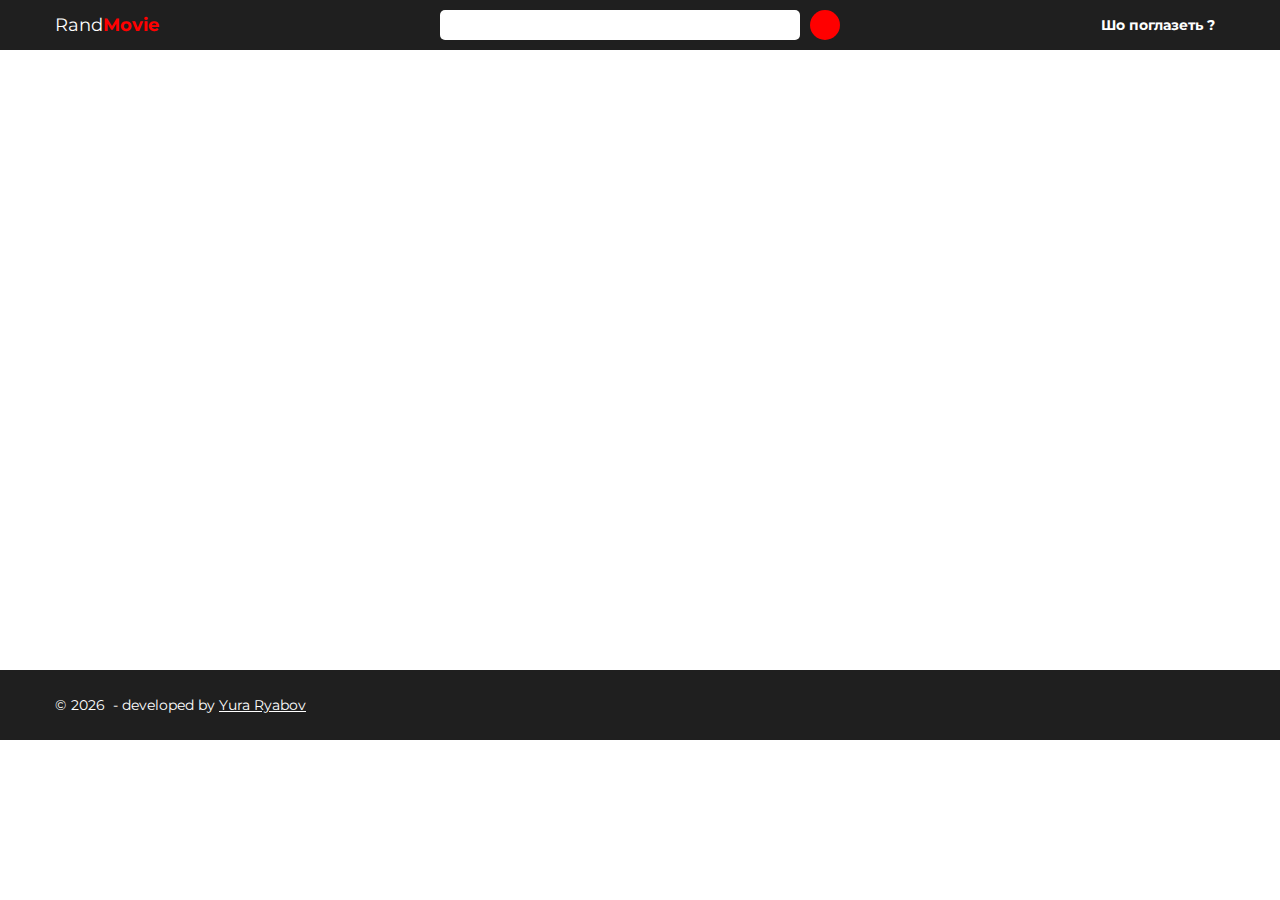
==== RandMovie/index.html @ 58399759 "Add files via upload" ====
<!DOCTYPE html>
<html lang="en">

<head>
    <meta charset="UTF-8">
    <meta name="viewport" content="width=device-width, initial-scale=1.0">
    <meta http-equiv="X-UA-Compatible" content="ie=edge">
    <title>RandMovie</title>
    <link rel="stylesheet" href="assets/css/normalize.css">
    <link rel="stylesheet" href="assets/css/style.css">
</head>

<body>

    <div class="menu">
        <div class="menu_conteiner">
            <div class="menu_logo">
                <p style="float:left;">Rand</p>
                <p style="float:left;">Movie</p>
            </div>
            <div class="menu_search">
                <input type="text">
                <button><img src="/assets/img/buttons/search.svg" alt=""></button>
            </div>
            <div class="menu_buttons">
                <div class="film_rand">
                    <p>Шо поглазеть ?</p>
                </div>
            </div>
        </div>
    </div>

    <section class="film_list">
        <div class="film_list_conteiner"></div>
    </section>

	<section class="footer">
		<div class="footer_content">
			<div class="footer_inf">
				<p> &copy; <p id="year">  </p> </p>
				<p> &nbsp; - developed by <a target="_blank" href="https://vk.com/reptiloid_yurka"> Yura Ryabov </a> </p>
			</div>
		</div>
	</section>

</body>

<script src="assets/js/Main.js"></script>

</html>
---- RandMovie/assets/css/style.css ----
@import url('https://fonts.googleapis.com/css?family=Montserrat:400,700&display=swap');
body {
    font-family: 'Montserrat', sans-serif;
    z-index: 1;
    font-size: 14px; color: white;
}


/* Меню  */
.menu {
    position: fixed; width: 100%; height: 50px;
    z-index: 2; background-color: #1f1f1f;
}
.menu_conteiner {
    position: absolute; width: 1170px; height: 100%;
    transform: translateX(-50%); left: 50%;
}
.menu_logo {
    position: absolute; left: 0; top: 50%;
    transform: translateY(-50%);
}
.menu_logo p {
    font-size: 18px;
}
.menu_logo p:nth-child(2) {
    font-weight: 700; color: red;
}

/* Поиск */
.menu_search {
    position: absolute; width: 400px; height: 30px;
    transform: translate(-50%, -50%); left: 50%; top: 50%;
}
.menu_search input {
    position: absolute; height: 100%; width: 90%;
    outline: none; border: none;padding-left: 10px;
    font-size: 16px; border-radius: 5px;
}
.menu_search button {
    position: absolute; width: 30px; height: 30px;
    transform: translateY(-50%); right: 0; top: 50%;
    outline: none; border: none; border-radius: 30px;
    cursor: pointer; background-color: red;
}
.menu_search button img {
    position: absolute; width: 15px; height: 15px;
    transform: translate(-50%, -50%); left: 50%; top: 50%;
}
.menu_search button:hover img {
    animation: searchHover 1.5s linear infinite;
}

@keyframes searchHover {
    0% {
        transform: translate(-50%, -50%) rotate(0deg) scale(1);
    }
    25% {
        transform: translate(-50%, -50%) rotate(15deg) scale(1.1);
    }
    50% {
        transform: translate(-50%, -50%) rotate(0deg) scale(1);
    }
    75% {
        transform: translate(-50%, -50%) rotate(-15deg) scale(1.1);
    }
    100% {
        transform: translate(-50%, -50%) rotate(0deg) scale(1);
    }
}

/* Кнопки */
.menu_buttons {
    position: absolute; height: 100%; right: 0;
    transform: translateY(-50%); top: 50%;
}
.menu_buttons .film_rand {
    position: relative; height: 100%;
    cursor: pointer; 
    transition: 0.3s;
}
.menu_buttons .film_rand:hover {
    color: red; transition: 0.3s;
}
.menu_buttons .film_rand p {
    position: relative; height: 100%;
    font-weight: 700;
    display: flex; align-items: center; padding: 0 10px;
    transform: translate(-50%); left: 50%;
}
/* Конец меню */

/* Первая секция со списком фильмов */
.film_list {
    position: relative; width: 100%; min-height: 600px; top: 60px;
}
.film_list_conteiner {
    position: relative; width: 100%; height: 100%;
    display: flex; flex-wrap: wrap; justify-content: space-between;
}
.film_list__film {
    position: relative; width: 250px; height: 350px; margin: 10px;
    cursor: pointer; background-color: red;
}
.img_card_l {
    position: absolute; width: 100%; height: 100%;
    overflow: hidden;
}
.img_card_l .img_card {
    position: absolute; width: 100%; height: 100%;
    transform: translate(-50%, -50%); top: 50%; left: 50%;
    transition: 0.3s;
}
.film_list__film--conteiner {
    position: absolute; width: 500px; height: 350px; left: 270px;
    display: none; background-color: #1f1f1f;
    z-index: 2;
}
.film_list__film:nth-child(5) .film_list__film--conteiner,
.film_list__film:nth-child(6) .film_list__film--conteiner,
.film_list__film:nth-child(7) .film_list__film--conteiner,
.film_list__film:nth-child(12) .film_list__film--conteiner,
.film_list__film:nth-child(13) .film_list__film--conteiner,
.film_list__film:nth-child(14) .film_list__film--conteiner,
.film_list__film:nth-child(19) .film_list__film--conteiner,
.film_list__film:nth-child(20) .film_list__film--conteiner,
.film_list__film:nth-child(21) .film_list__film--conteiner {
    left: -520px;
}
.film_list__film--conteiner .title {
    position: relative; width: 100%; height: 50px; 
    display: flex; align-items: center;
}
.film_list__film--conteiner .title p {
    font-size: 18px; padding-left: 10px;
}
.film_list__film--conteiner .tags {
    position: relative; width: 100%; height: 30px;
    margin-bottom: 20px; display: flex; align-items: center;
}
.film_list__film--conteiner .tags p {
    font-size: 12px; padding-left: 10px;
}
.film_list__film--conteiner .line {
    position: relative; width: 480px; height: 2px; left: 10px;
    border-radius: 100px; background-color: white; opacity: 0.3;
}
.film_list__film--conteiner .description {
    position: relative; width: 100%; min-height: 30px;
    padding-left: 10px; padding-right: 10px; margin-top: 30px;
    font-size: 14px; line-height: 24px; text-align: justify;
}
.film_list__film:hover {
    box-shadow: 7px 7px 10px rgba(0,0,0, 0.7);
}
.film_list__film:hover .film_list__film--conteiner {
    display: block; box-shadow: 7px 7px 10px rgba(0,0,0, 0.7);
}
.film_list__film:hover .img_card_l .img_card {
    transform: translate(-50%, -50%) scale(1.1) rotate(3deg); top: 50%; left: 50%; transition: 0.3s;
}
/* Конец - Первая секция со списком фильмов */

/* Футер */
.footer {
	position: relative; width: 100%; height: 70px; top: 70px;
	background-color: #1f1f1f;
}
.footer_content {
	position: relative; width: 1170px; height: 100%; 
    transform: translateX(-50%); left: 50%;
}
.footer_inf {
    position: relative; width: 100%; height: 100%;
}
.footer_content p {
	position: relative; font-size: 14px; 
	transform: translateY(-50%); top: 50%;
	color: white;
	float: left;
}
#year {
	margin-left: 5px;
}
.footer_inf a {
	color: white;
}
/* Конец - Футер */
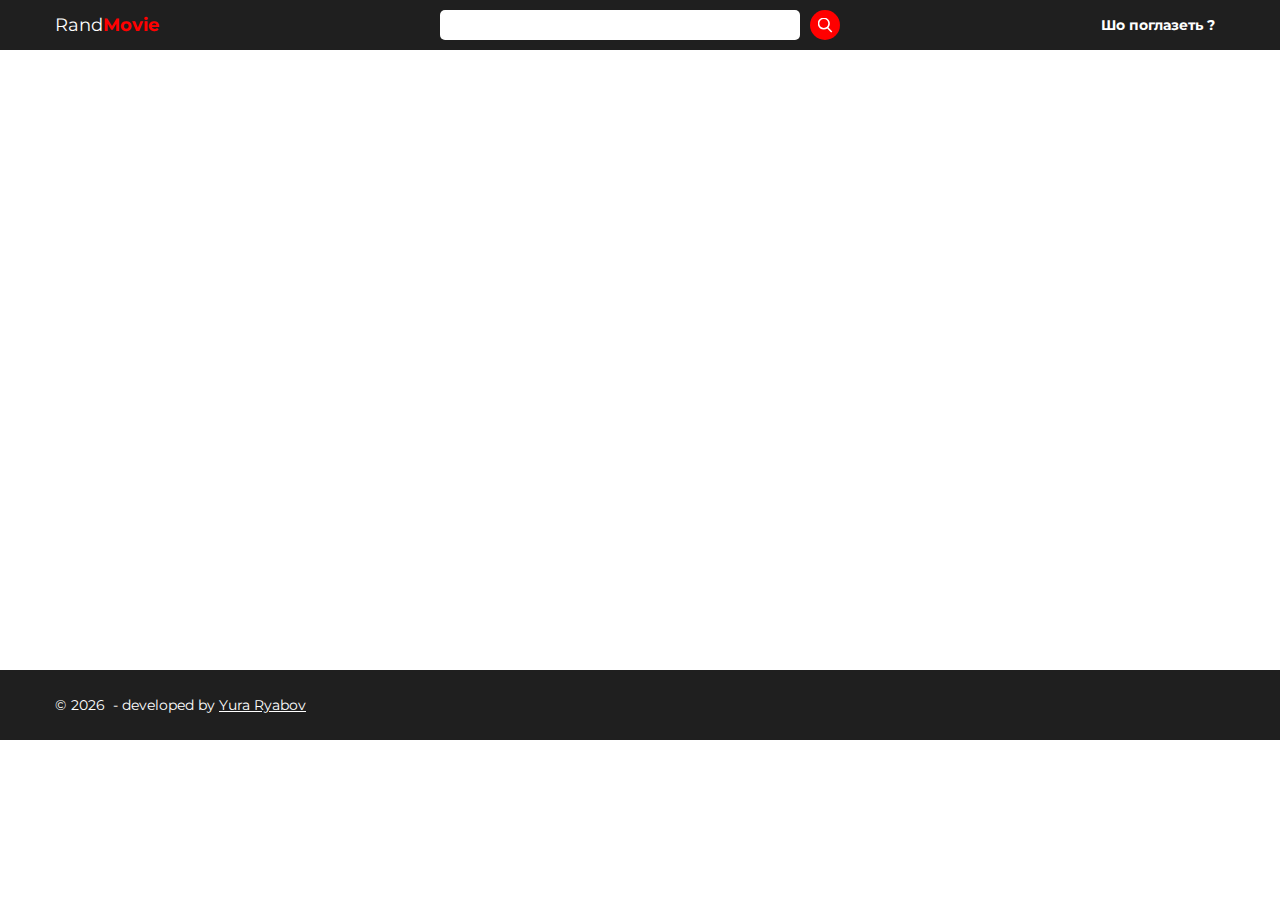
==== commit e1c66ae0: "Add files via upload" ====
--- a/RandMovie/index.html
+++ b/RandMovie/index.html
@@ -20,7 +20,7 @@
             </div>
             <div class="menu_search">
                 <input type="text">
-                <button><img src="/assets/img/buttons/search.svg" alt=""></button>
+                <button><img src="https://positivego.github.io/RandMovie/assets/img/buttons/search.svg" alt=""></button>
             </div>
             <div class="menu_buttons">
                 <div class="film_rand">
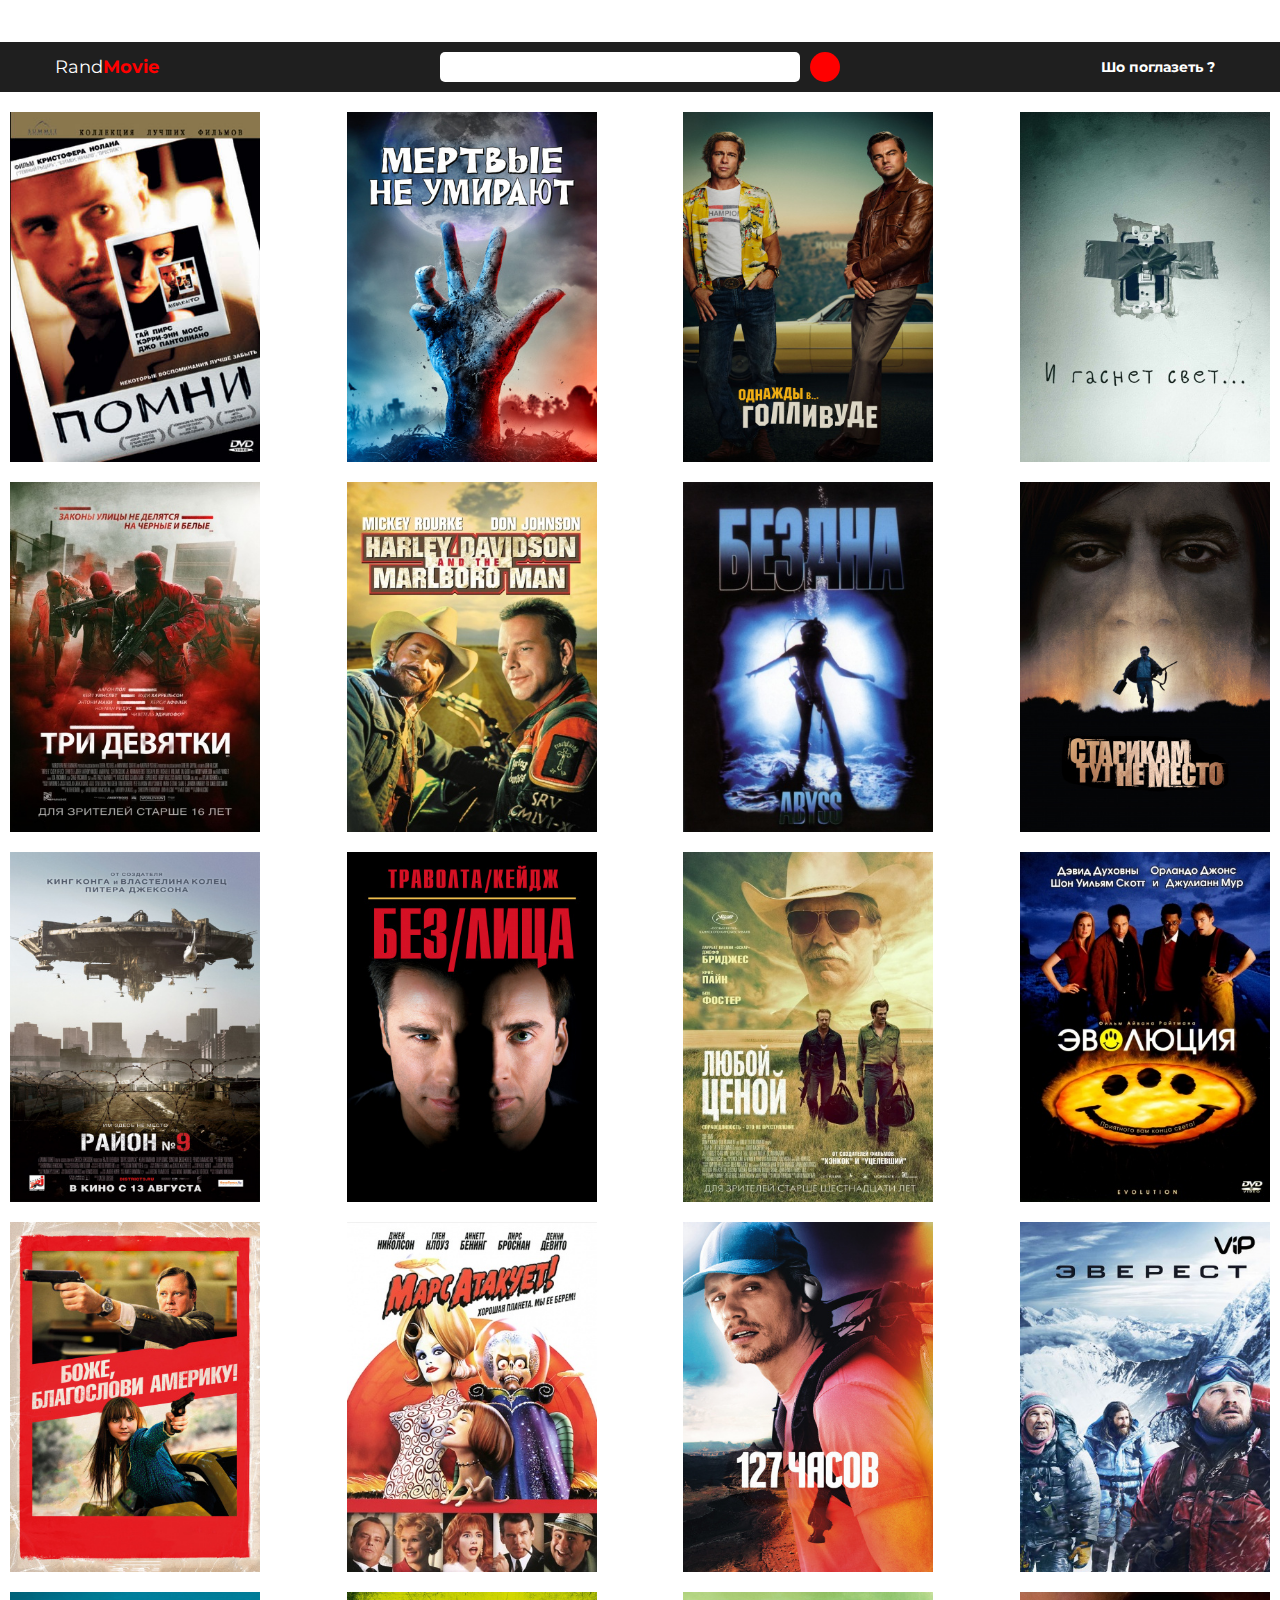
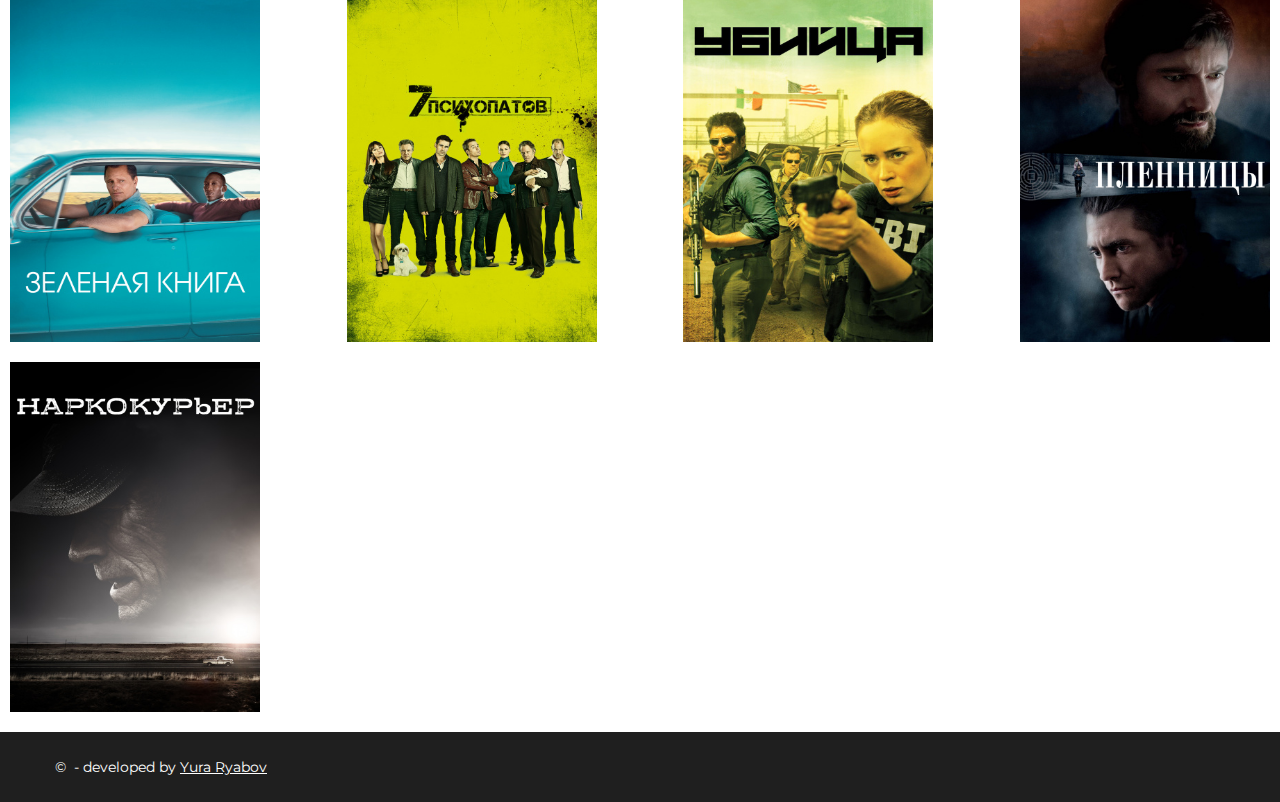
==== commit d9ff53dc: "Add files via upload" ====
--- a/RandMovie/index.html
+++ b/RandMovie/index.html
@@ -11,6 +11,20 @@
 </head>
 
 <body>
+    <div class="background_btn"></div>
+
+    <div class="film_card">
+        <div class="film_card--close_btn"><span></span></div>
+        <div class="film_card_l"><img id="img" src="/assets/js/bd/film/1.jpg" alt="" class="film_card_img"></div>
+        <div class="film_card_conteiner">
+            <div class="title"><p id="title"></p><p id="year"></p></div>
+            <div class="tags"><p id="tags"></p></div>
+            <div class="line"></div>
+            <div class="description"><p id="description"></p></div>
+            <div class="focus"></div>
+            <div class="randBtn"><p>Давай еще!</p></div>
+        </div>
+    </div>
 
     <div class="menu">
         <div class="menu_conteiner">
@@ -20,7 +34,7 @@
             </div>
             <div class="menu_search">
                 <input type="text">
-                <button><img src="https://positivego.github.io/RandMovie/assets/img/buttons/search.svg" alt=""></button>
+                <button><img src="/assets/img/buttons/search.svg" alt=""></button>
             </div>
             <div class="menu_buttons">
                 <div class="film_rand">
@@ -37,7 +51,7 @@
 	<section class="footer">
 		<div class="footer_content">
 			<div class="footer_inf">
-				<p> &copy; <p id="year">  </p> </p>
+				<p> &copy; <p id="year" class="yearT">  </p> </p>
 				<p> &nbsp; - developed by <a target="_blank" href="https://vk.com/reptiloid_yurka"> Yura Ryabov </a> </p>
 			</div>
 		</div>
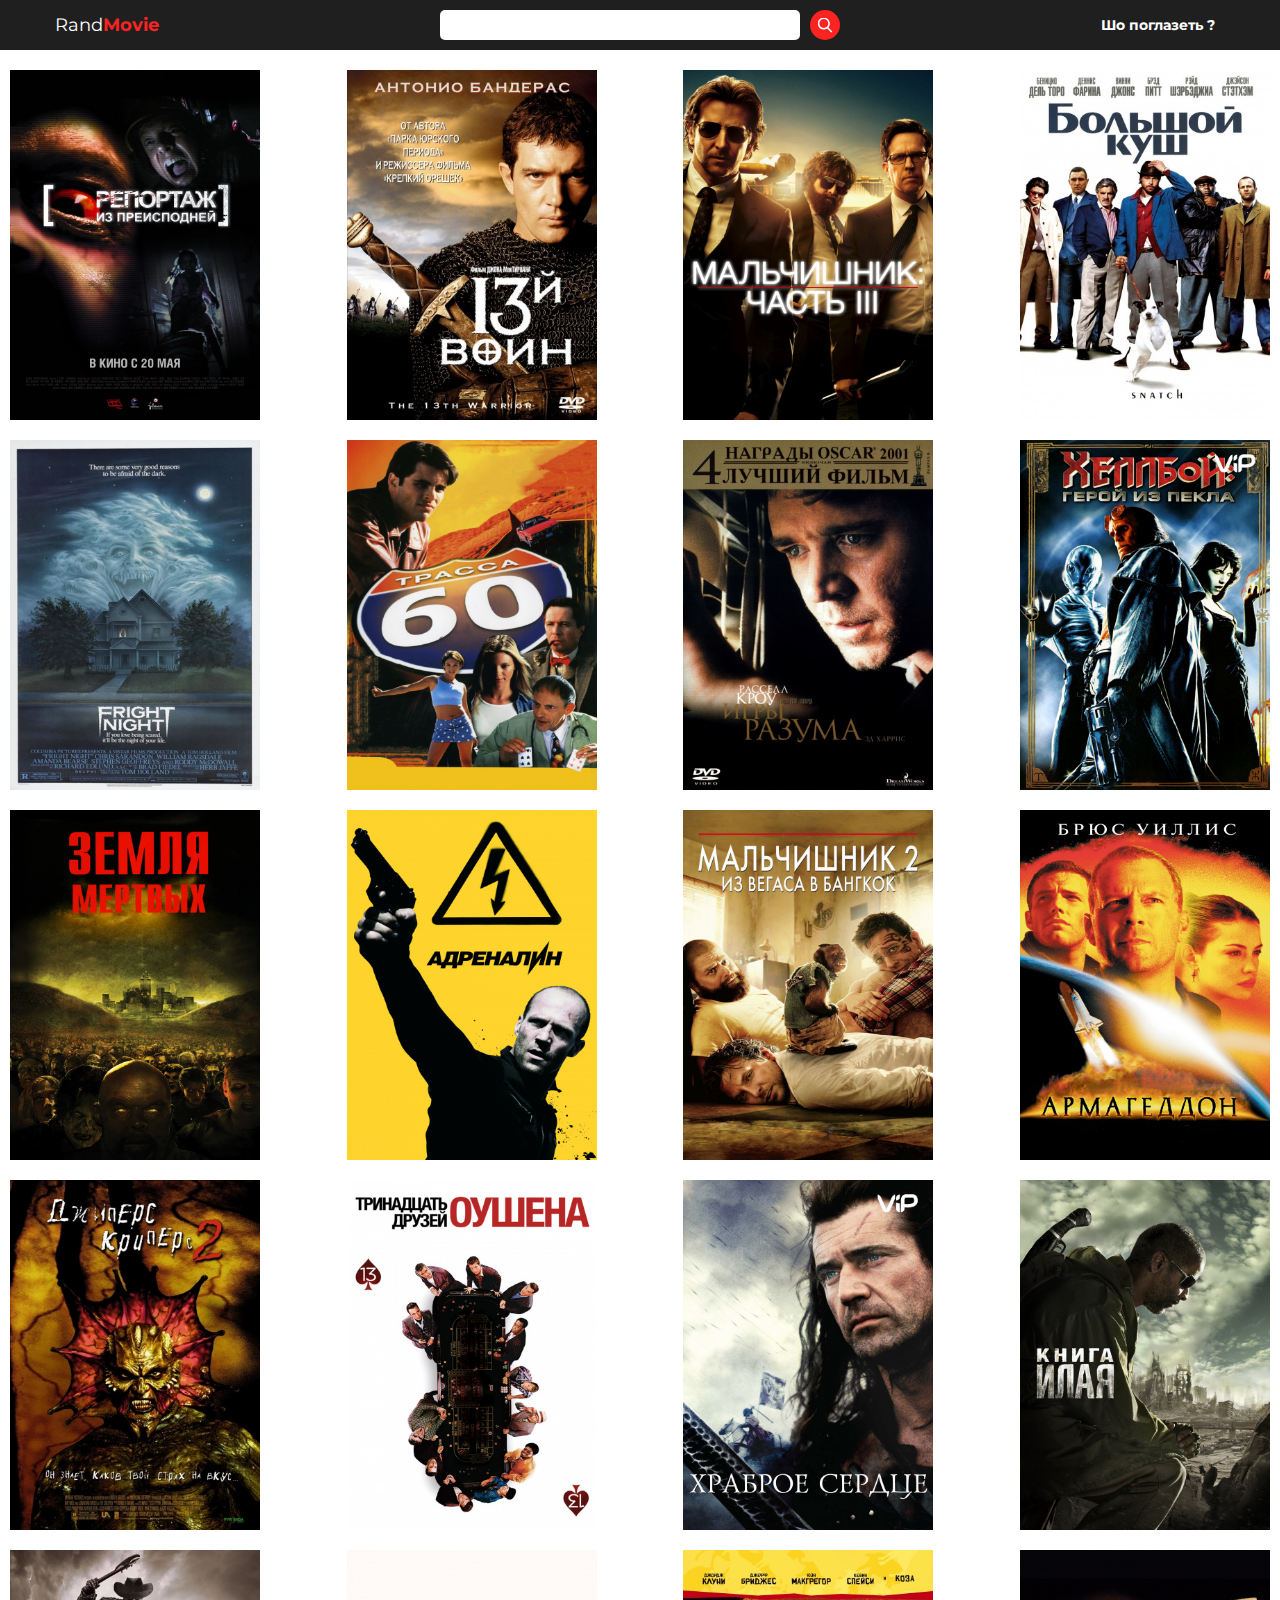
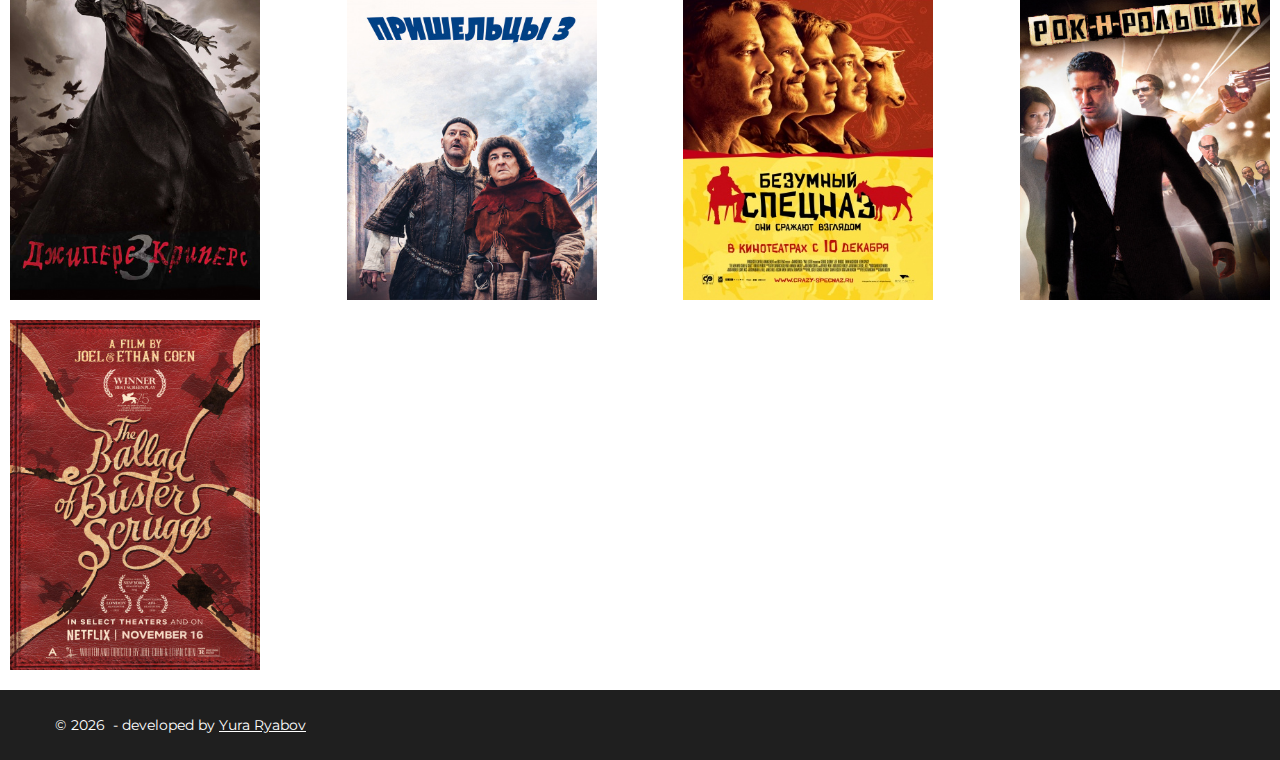
==== commit 8e80bf4c: "Update index.html" ====
--- a/RandMovie/index.html
+++ b/RandMovie/index.html
@@ -34,7 +34,7 @@
             </div>
             <div class="menu_search">
                 <input type="text">
-                <button><img src="/assets/img/buttons/search.svg" alt=""></button>
+                <button><img src="https://positivego.github.io/RandMovie/assets/img/buttons/search.svg" alt=""></button>
             </div>
             <div class="menu_buttons">
                 <div class="film_rand">
@@ -61,4 +61,4 @@
 
 <script src="assets/js/Main.js"></script>
 
-</html>+</html>
--- a/RandMovie/assets/css/style.css
+++ b/RandMovie/assets/css/style.css
@@ -4,11 +4,91 @@
     z-index: 1;
     font-size: 14px; color: white;
 }
-
+.background_btn {
+    position: fixed; width: 100%; height: 100%; z-index: 3; bottom: -100%; transition: 0.3s;
+    background-color: rgba(0,0,0, 0.5); opacity: 0;
+}
+.background_btn_active {
+    bottom: 0; transition: 0.3s; opacity: 1;
+}
+/* Рандомная карточка фильма */
+.film_card {
+    position: fixed; width: 750px; height: 350px; z-index: 3; transition: 0.3s;
+    transform: translate(-50%,-50%); top: 150%; left: 50%;
+    background-color: #1f1f1f; display: flex; opacity: 0;
+    box-shadow: 3px 3px 20px 5px rgba(0, 0, 0, 1);
+}
+.film_card_active {
+    top: 50%; transition: 0.3s; opacity: 1;
+}
+.film_card_l {
+    position: relative; width: 250px; height: 350px; overflow: hidden;
+}
+.film_card_img {
+    position: absolute; width: 100%; height: 100%;
+    transform: translate(-50%, -50%); top: 50%; left: 50%;
+} 
+.film_card_conteiner {
+    position: relative; width: 500px; height: 100%;
+}
+.film_card_conteiner .title {
+    position: relative; width: 100%; height: 50px;
+    display: flex; align-items: center;
+}
+.film_card_conteiner .title p {
+    font-size: 18px; padding-left: 10px;
+}
+.film_card_conteiner .tags {
+    position: relative; width: 100%; height: 20px;
+    margin-bottom: 10px; display: flex; align-items: center;
+}
+.film_card_conteiner .tags p {
+    font-size: 12px; padding-left: 10px;
+}
+.film_card_conteiner .line {
+    position: relative; width: 480px; height: 2px; left: 10px;
+    border-radius: 100px; background-color: white; opacity: 0.3;
+}
+.film_card_conteiner .description {
+    position: relative; width: 100%; min-height: 30px; height: 210px; overflow: hidden;
+    padding-left: 10px; padding-right: 10px; margin-top: 10px;
+    font-size: 14px; line-height: 24px; text-align: left;
+}
+.film_card_conteiner .focus {
+    position: absolute; width: 100%; height: 145px; bottom: 0;
+    background: linear-gradient(0deg, #1f1f1f 40%, rgba(0,0,0, 0));
+}
+.film_card--close_btn {
+    position: absolute; width: 30px; height: 30px; z-index: 5; right: 0; top: 0;
+    cursor: pointer;
+}
+.film_card--close_btn span::before {
+    content: ''; position: absolute; width: 15px; height: 2px;
+    transform: translate(-50%,-50%) rotate(45deg); top: 50%; left: 50%;
+    background-color: #fff;
+}
+.film_card--close_btn span::after {
+    content: ''; position: absolute; width: 15px; height: 2px;
+    transform: translate(-50%,-50%) rotate(-45deg); top: 50%; left: 50%;
+    background-color: #fff;
+}
+.randBtn {
+    position: absolute; min-width: 120px; height: 40px; left: 10px; bottom: 10px; z-index: 6;
+    background-color: #fc2323; border-radius: 5px; cursor: pointer;
+}
+.randBtn p {
+    position: relative; height: 100%; width: 100%;
+    display: flex; align-items: center; justify-content: center;
+    font-size: 14px; font-weight: 700;
+}
+.film_card--close_btn:hover {
+    transform: rotate(180deg); transition: 0.3s;
+}
+/* Конец карточки */
 
 /* Меню  */
 .menu {
-    position: fixed; width: 100%; height: 50px;
+    position: fixed; width: 100%; height: 50px; transition: 0.3s;
     z-index: 2; background-color: #1f1f1f;
 }
 .menu_conteiner {
@@ -23,7 +103,7 @@
     font-size: 18px;
 }
 .menu_logo p:nth-child(2) {
-    font-weight: 700; color: red;
+    font-weight: 700; color: #fc2323;
 }
 
 /* Поиск */
@@ -40,7 +120,7 @@
     position: absolute; width: 30px; height: 30px;
     transform: translateY(-50%); right: 0; top: 50%;
     outline: none; border: none; border-radius: 30px;
-    cursor: pointer; background-color: red;
+    cursor: pointer; background-color: #fc2323;
 }
 .menu_search button img {
     position: absolute; width: 15px; height: 15px;
@@ -79,7 +159,7 @@
     transition: 0.3s;
 }
 .menu_buttons .film_rand:hover {
-    color: red; transition: 0.3s;
+    color: #fc2323; transition: 0.3s;
 }
 .menu_buttons .film_rand p {
     position: relative; height: 100%;
@@ -91,7 +171,7 @@
 
 /* Первая секция со списком фильмов */
 .film_list {
-    position: relative; width: 100%; min-height: 600px; top: 60px;
+    position: relative; width: 100%; min-height: 600px; top: 60px; transition: 0.3s;
 }
 .film_list_conteiner {
     position: relative; width: 100%; height: 100%;
@@ -99,7 +179,7 @@
 }
 .film_list__film {
     position: relative; width: 250px; height: 350px; margin: 10px;
-    cursor: pointer; background-color: red;
+    cursor: pointer;
 }
 .img_card_l {
     position: absolute; width: 100%; height: 100%;
@@ -134,8 +214,8 @@
     font-size: 18px; padding-left: 10px;
 }
 .film_list__film--conteiner .tags {
-    position: relative; width: 100%; height: 30px;
-    margin-bottom: 20px; display: flex; align-items: center;
+    position: relative; width: 100%; height: 20px;
+    margin-bottom: 10px; display: flex; align-items: center;
 }
 .film_list__film--conteiner .tags p {
     font-size: 12px; padding-left: 10px;
@@ -145,9 +225,9 @@
     border-radius: 100px; background-color: white; opacity: 0.3;
 }
 .film_list__film--conteiner .description {
-    position: relative; width: 100%; min-height: 30px;
-    padding-left: 10px; padding-right: 10px; margin-top: 30px;
-    font-size: 14px; line-height: 24px; text-align: justify;
+    position: relative; width: 100%; min-height: 30px; height: 210px; overflow: hidden;
+    padding-left: 10px; padding-right: 10px; margin-top: 10px;
+    font-size: 14px; line-height: 24px; text-align: left;
 }
 .film_list__film:hover {
     box-shadow: 7px 7px 10px rgba(0,0,0, 0.7);
@@ -162,11 +242,11 @@
 
 /* Футер */
 .footer {
-	position: relative; width: 100%; height: 70px; top: 70px;
+	position: relative; width: 100%; height: 70px; top: 70px; transition: 0.3s;
 	background-color: #1f1f1f;
 }
 .footer_content {
-	position: relative; width: 1170px; height: 100%; 
+	position: relative; width: 1170px; height: 100%;
     transform: translateX(-50%); left: 50%;
 }
 .footer_inf {
@@ -184,4 +264,8 @@
 .footer_inf a {
 	color: white;
 }
-/* Конец - Футер */+/* Конец - Футер */
+
+.fitlerBlur {
+    filter: blur(5px); transition: 0.3s;
+}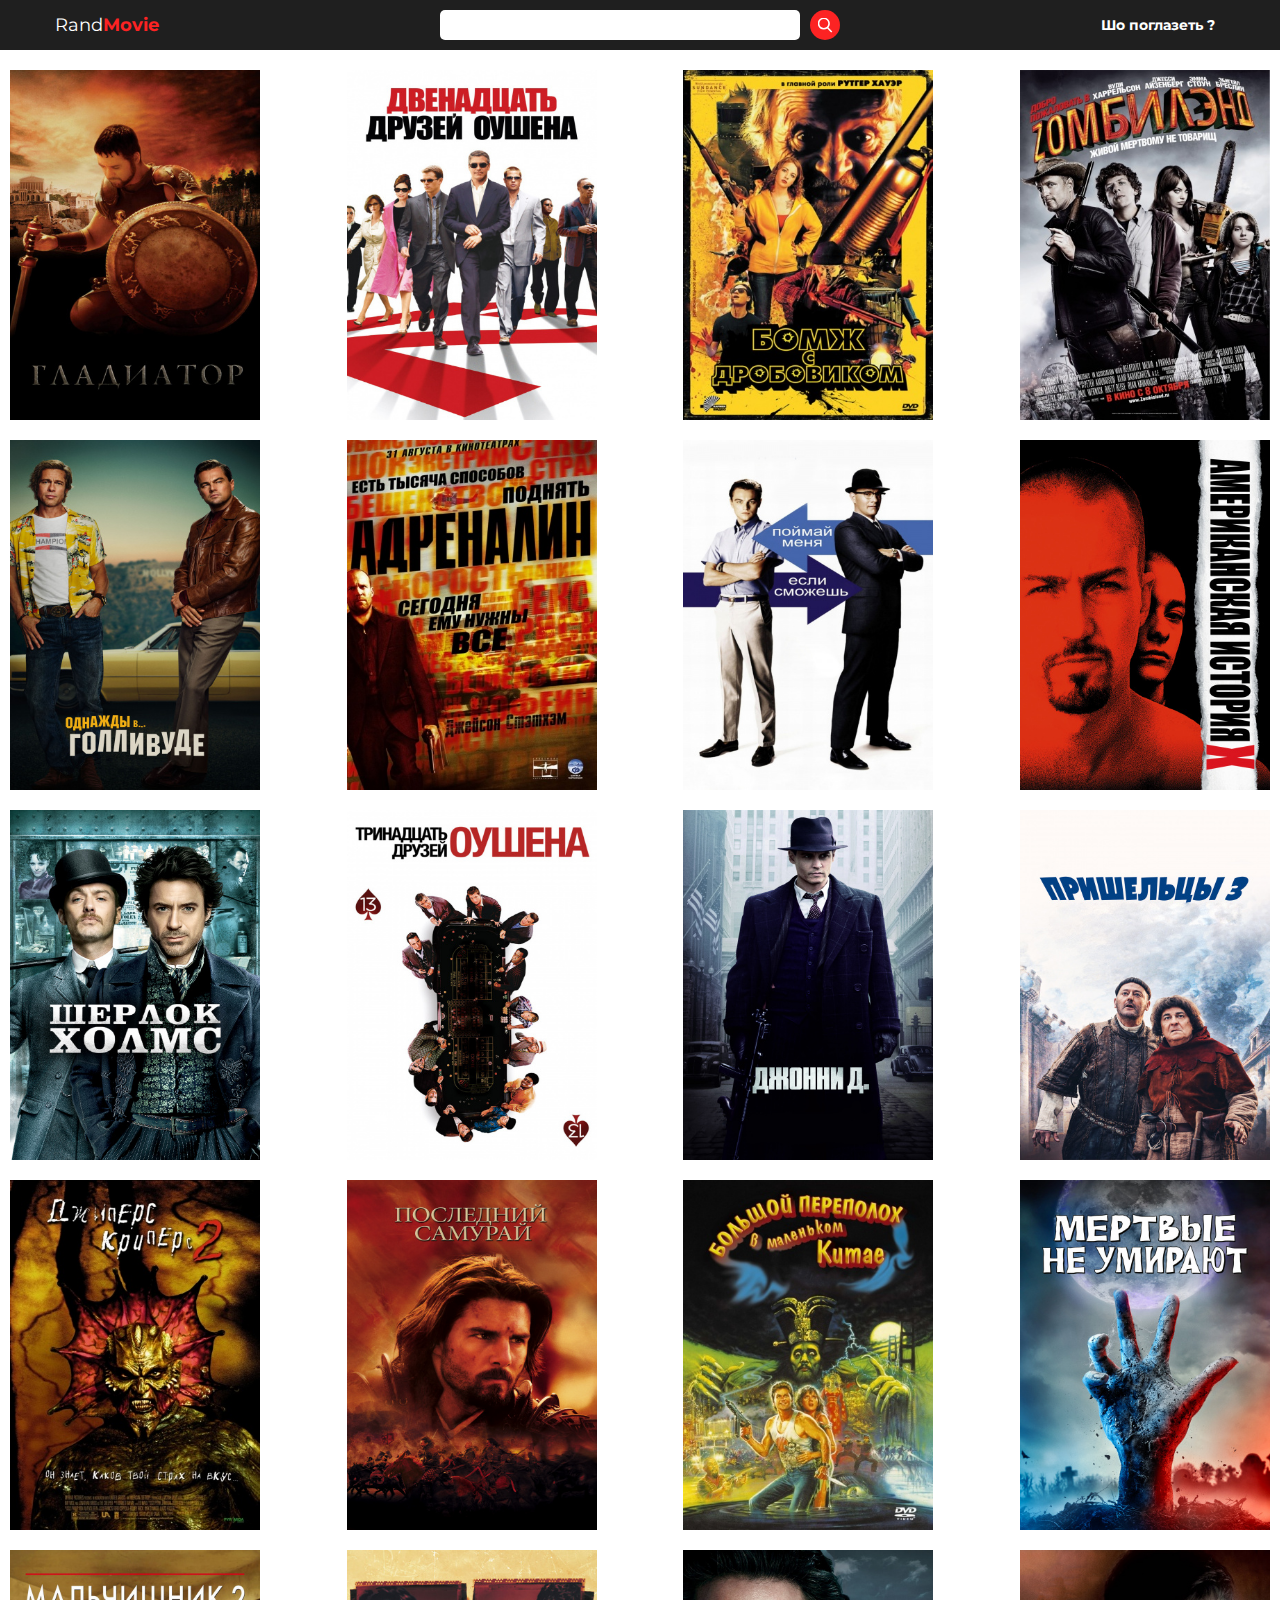
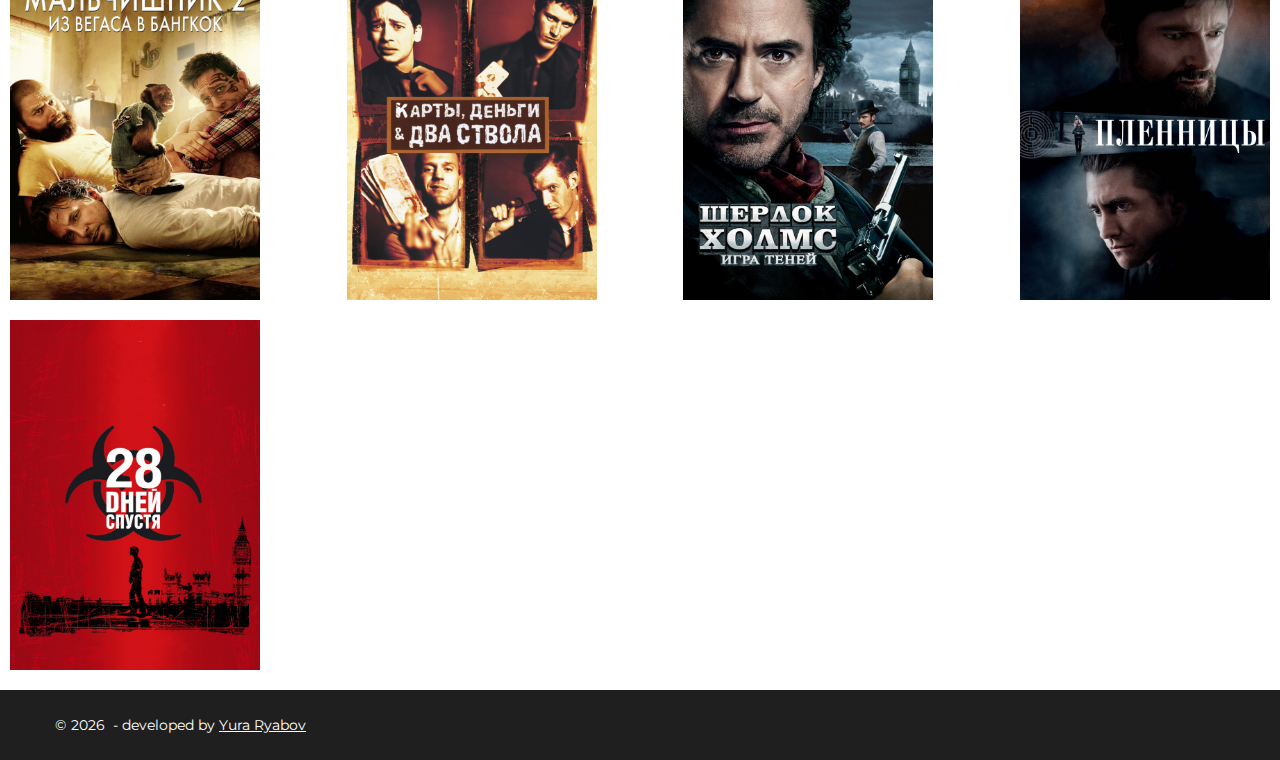
==== commit 612911ee: "Update index.html" ====
--- a/RandMovie/index.html
+++ b/RandMovie/index.html
@@ -15,7 +15,7 @@
 
     <div class="film_card">
         <div class="film_card--close_btn"><span></span></div>
-        <div class="film_card_l"><img id="img" src="/assets/js/bd/film/1.jpg" alt="" class="film_card_img"></div>
+        <div class="film_card_l"><img id="img" src="" alt="" class="film_card_img"></div>
         <div class="film_card_conteiner">
             <div class="title"><p id="title"></p><p id="year"></p></div>
             <div class="tags"><p id="tags"></p></div>
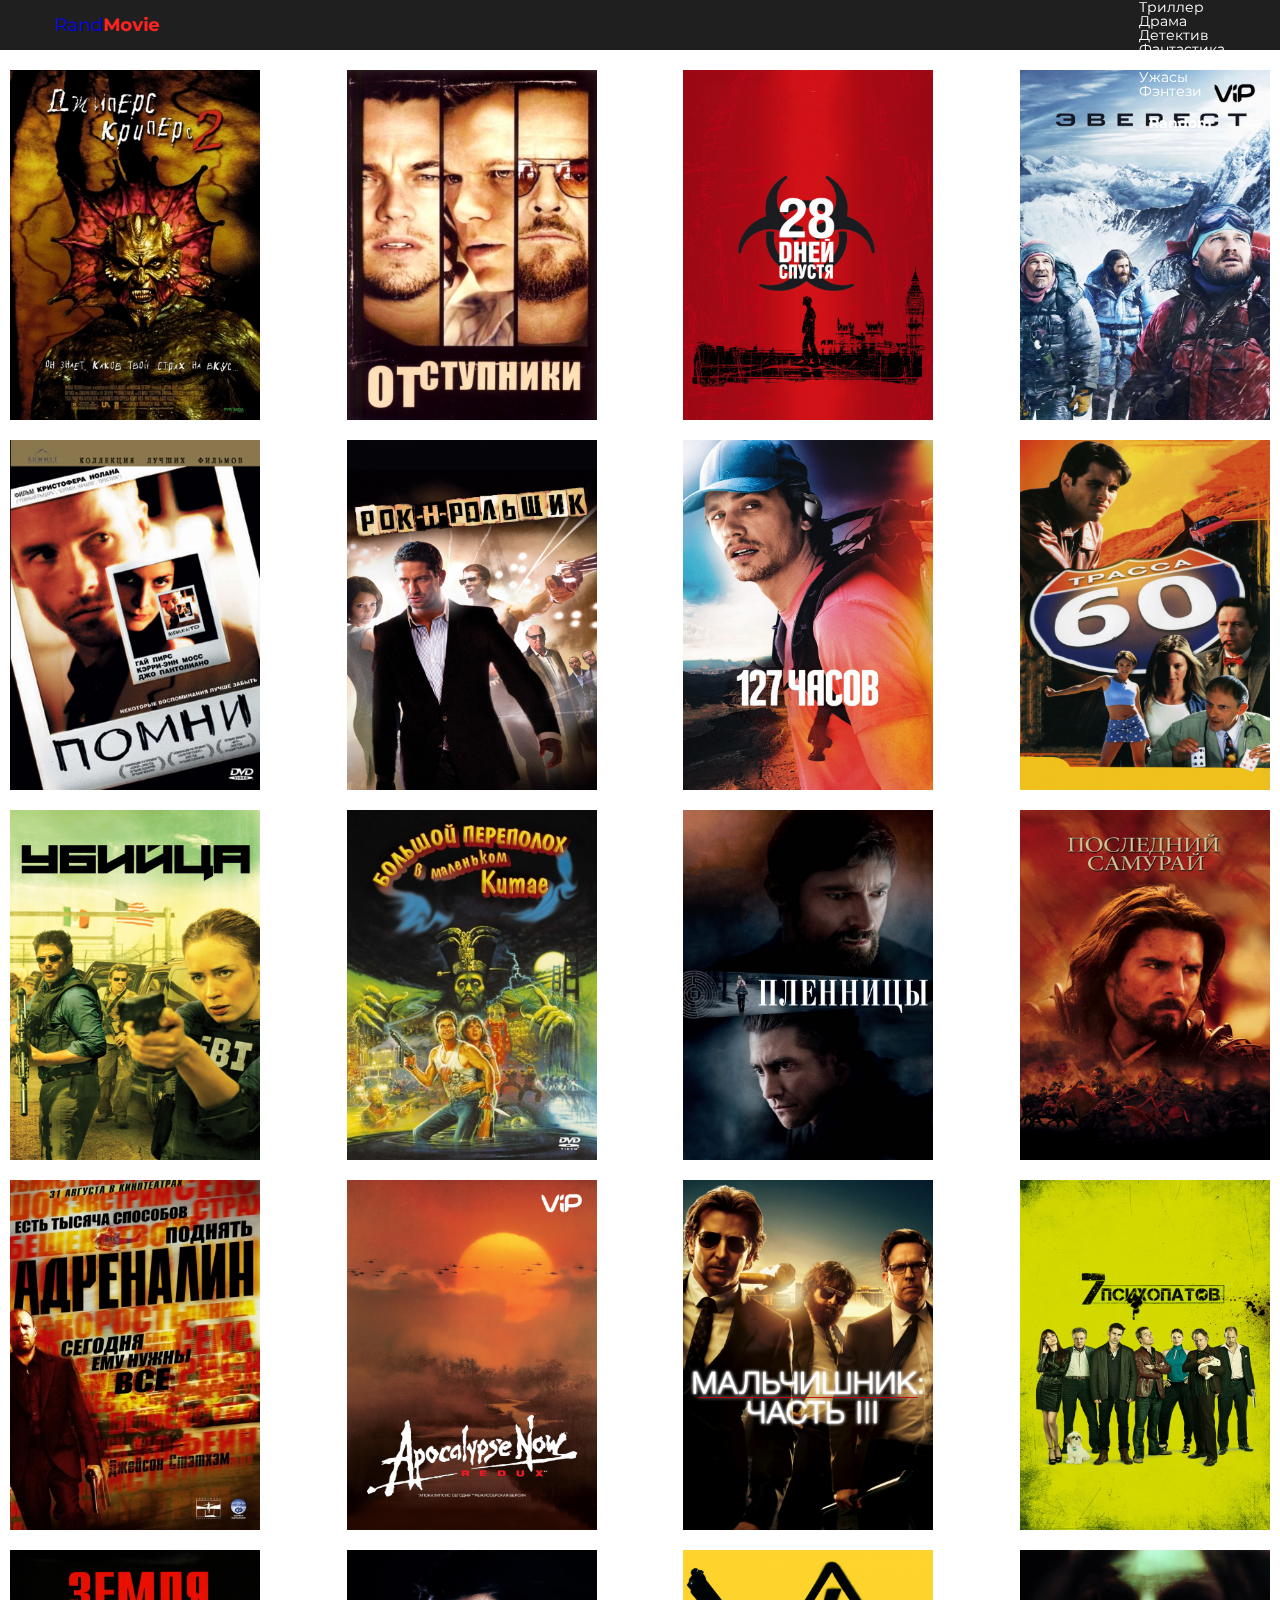
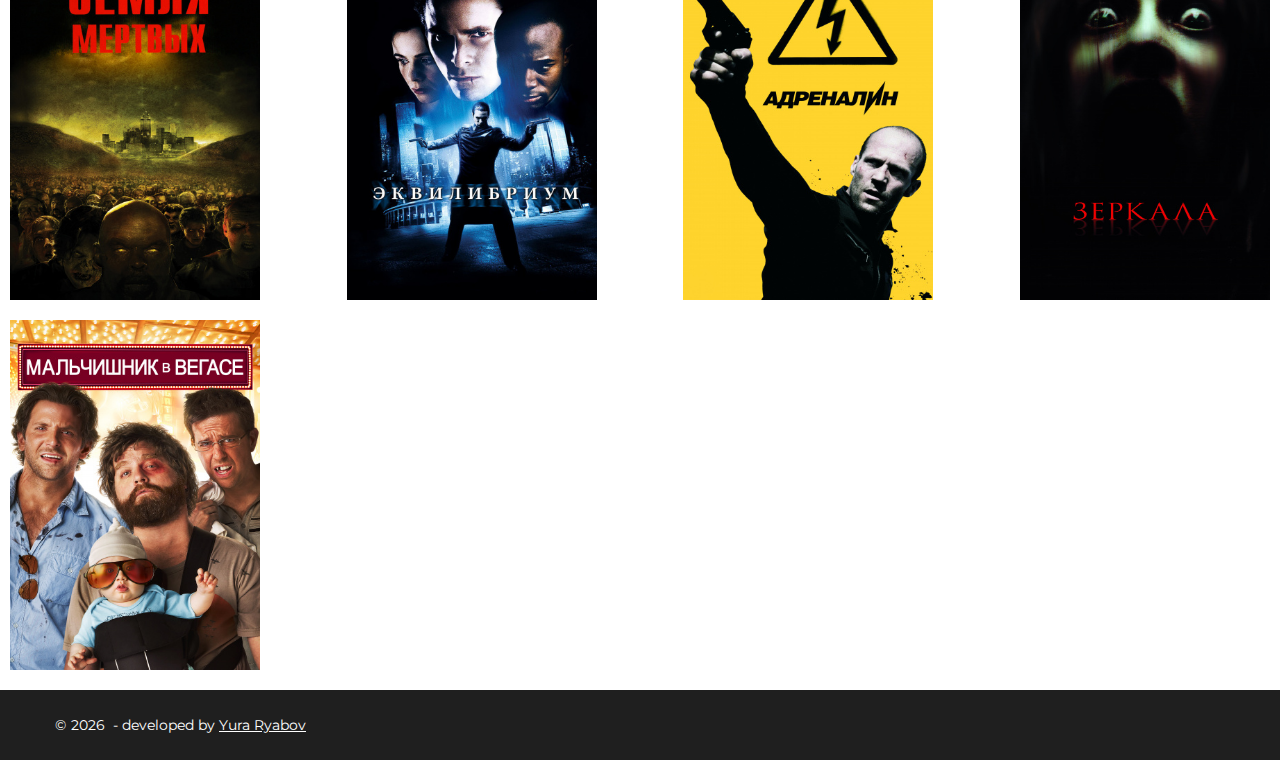
==== commit cd05a08f: "Add files via upload" ====
--- a/RandMovie/index.html
+++ b/RandMovie/index.html
@@ -7,13 +7,32 @@
     <meta http-equiv="X-UA-Compatible" content="ie=edge">
     <title>RandMovie</title>
     <link rel="stylesheet" href="assets/css/normalize.css">
+    <link rel="stylesheet" href="assets/css/preloader.css">
+    <script>
+            window.onload = function() {
+                setTimeout(function() {
+                    console.log(1);
+                    const preloader = document.querySelector('.preloader-bg');
+                    if (!preloader.classList.contains('preloader-done')) {
+                        preloader.classList.add('preloader-done');
+                    }
+                }, 3000);
+            };
+    </script>
     <link rel="stylesheet" href="assets/css/style.css">
 </head>
 
 <body>
+
+    <div class="preloader-bg">
+        <div class="preloader"></div>
+    </div>
+
     <div class="background_btn"></div>
-
     <div class="film_card">
+        <div class="card-preloader">
+            <div class="preloader"></div>
+        </div>
         <div class="film_card--close_btn"><span></span></div>
         <div class="film_card_l"><img id="img" src="" alt="" class="film_card_img"></div>
         <div class="film_card_conteiner">
@@ -28,18 +47,22 @@
 
     <div class="menu">
         <div class="menu_conteiner">
-            <div class="menu_logo">
+            <a href="/" class="menu_logo">
                 <p style="float:left;">Rand</p>
                 <p style="float:left;">Movie</p>
-            </div>
-            <div class="menu_search">
-                <input type="text">
-                <button><img src="https://positivego.github.io/RandMovie/assets/img/buttons/search.svg" alt=""></button>
-            </div>
+            </a>
             <div class="menu_buttons">
-                <div class="film_rand">
-                    <p>Шо поглазеть ?</p>
+                <div class="filter_buttons">
+                    <div class="filterBtn" id="Triller"><p>Триллер</p></div>
+                    <div class="filterBtn" id="Drama"><p>Драма</p></div>
+                    <div class="filterBtn" id="Detective"><p>Детектив</p></div>
+                    <div class="filterBtn" id="Fantastic"><p>Фантастика</p></div>
+                    <div class="filterBtn" id="Comedy"><p>Комедия</p></div>
+                    <div class="filterBtn" id="Horror"><p>Ужасы</p></div>
+                    <div class="filterBtn" id="Fentasi"><p>Фэнтези</p></div>
                 </div>
+                <div class="line"></div>
+                <div class="film_rand"><p>Random</p></div>
             </div>
         </div>
     </div>
@@ -58,7 +81,6 @@
 	</section>
 
 </body>
-
 <script src="assets/js/Main.js"></script>
 
-</html>
+</html>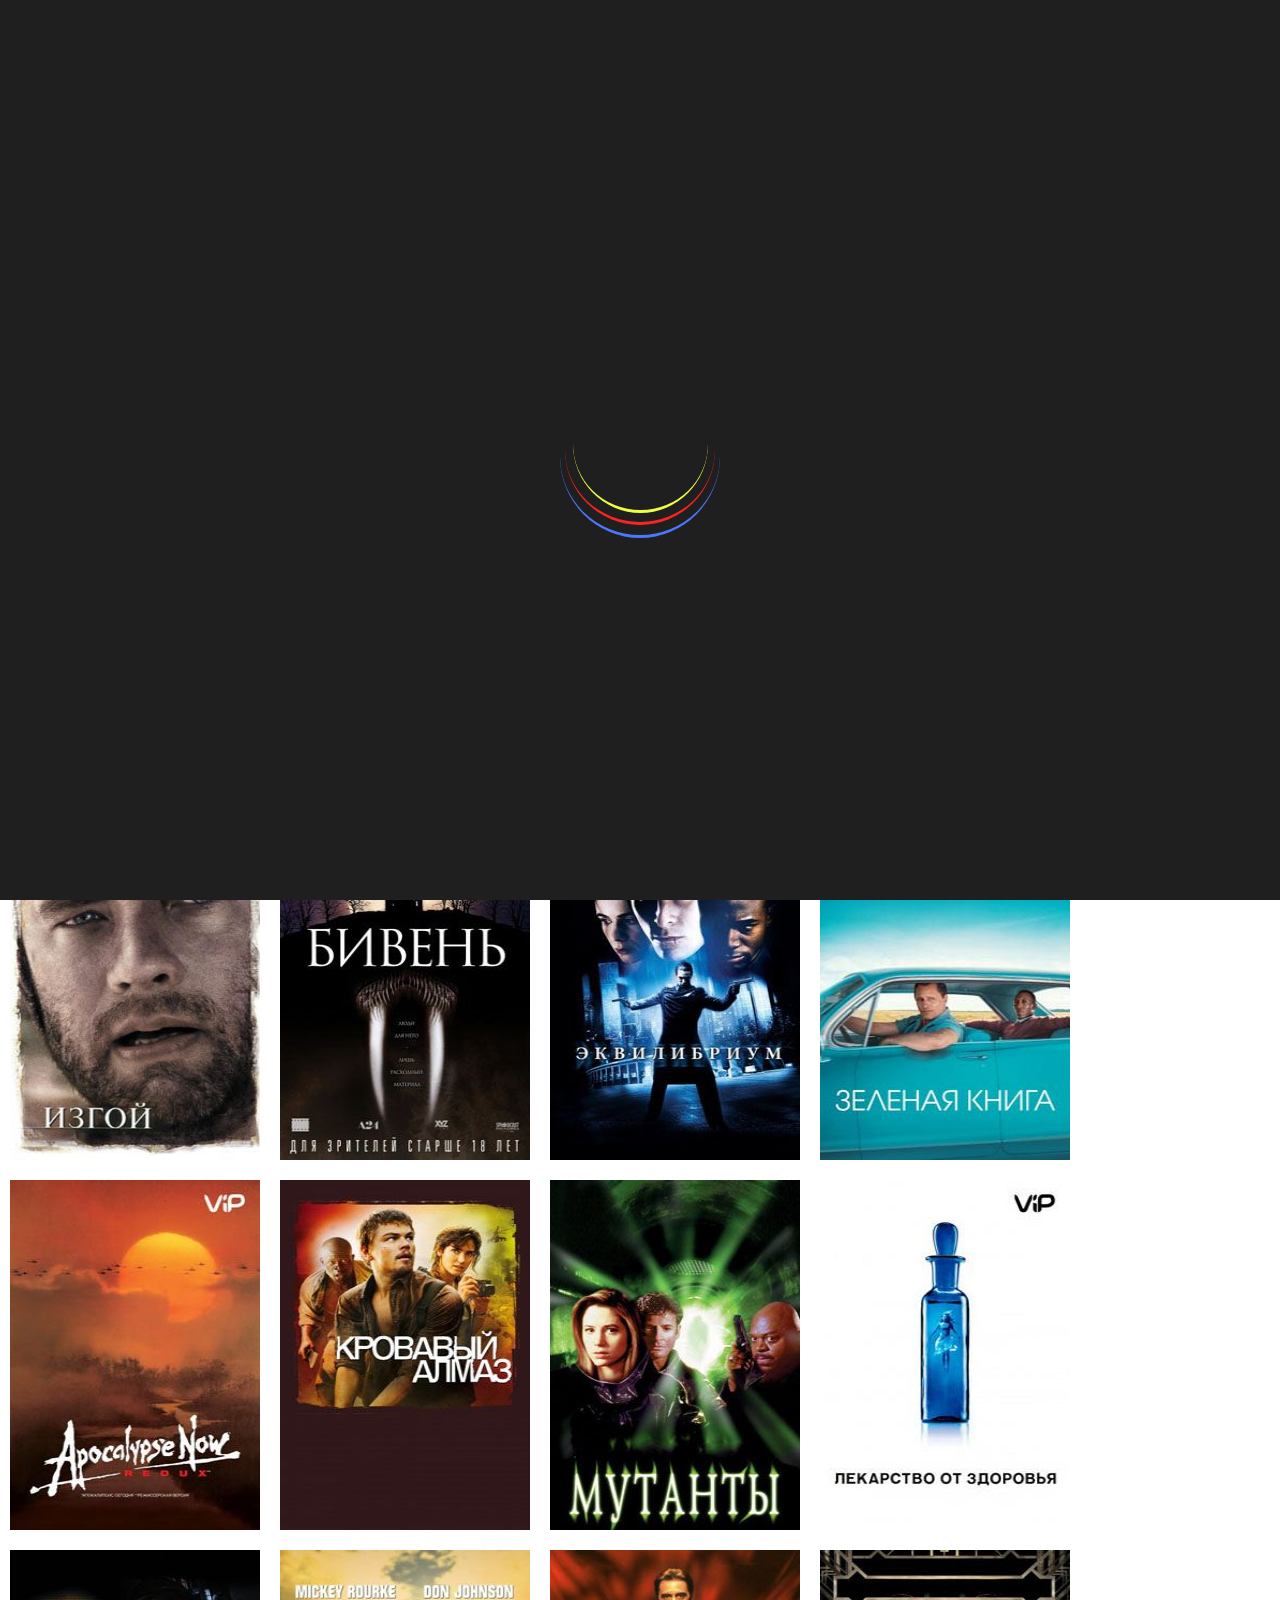
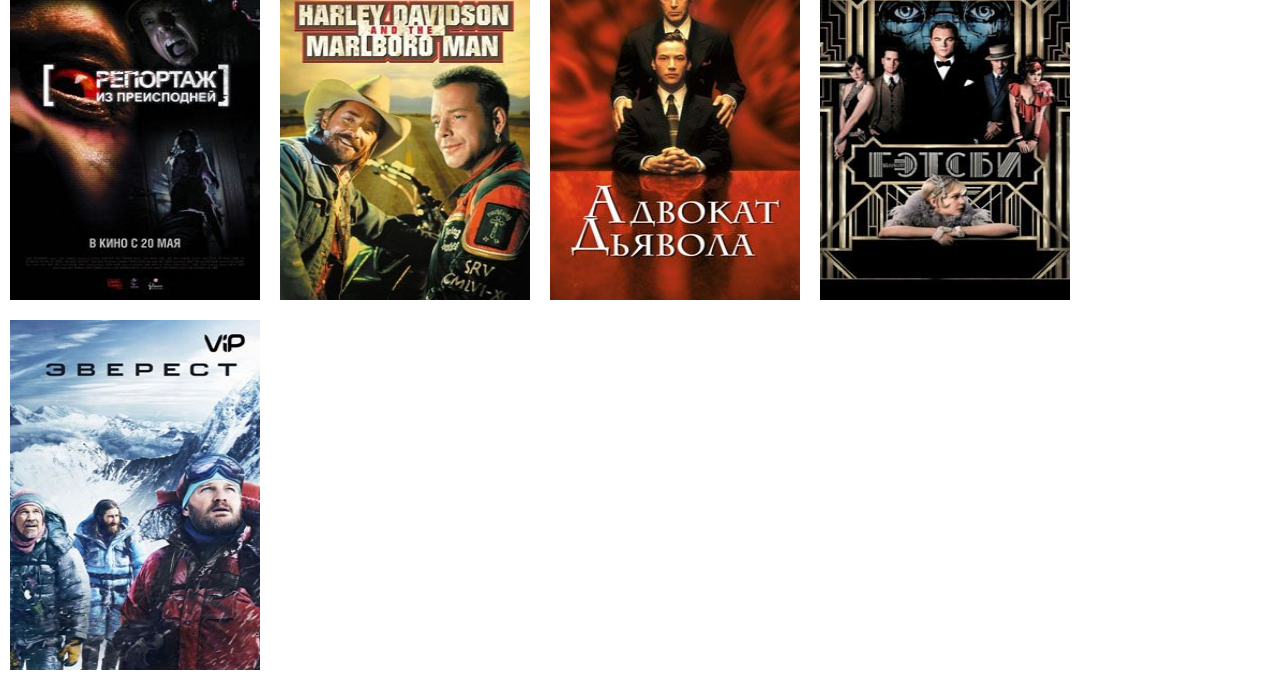
==== commit a91a9881: "Update index.html" ====
--- a/RandMovie/index.html
+++ b/RandMovie/index.html
@@ -47,7 +47,7 @@
 
     <div class="menu">
         <div class="menu_conteiner">
-            <a href="/" class="menu_logo">
+            <a href="/RandMovie/" class="menu_logo">
                 <p style="float:left;">Rand</p>
                 <p style="float:left;">Movie</p>
             </a>
@@ -83,4 +83,4 @@
 </body>
 <script src="assets/js/Main.js"></script>
 
-</html>+</html>
--- a/RandMovie/assets/css/preloader.css
+++ b/RandMovie/assets/css/preloader.css
@@ -0,0 +1,36 @@
+/*Прелоадер*/
+.preloader-bg {
+    position: fixed; width: 100%; height: 100%; z-index: 9;
+    background-color: #1f1f1f; opacity: 1; transition: 0.5s; visibility: visible;
+    display: flex; justify-content: center; align-items: center;
+}
+.preloader-bg .preloader {
+    position: absolute; width: 150px; height: 150px; background-color: transparent;
+    border-radius: 100%; border-bottom: 3px solid #fc2323;
+    animation: spin 2s linear infinite;
+    filter: blur(0.7px);
+}
+.preloader-bg .preloader::after {
+    content: '';
+    position: absolute; width: 135px; height: 135px; background-color: transparent;
+    border-radius: 100%; border-bottom: 3px solid #f1fd40; left: 7.5px;
+    animation: spin 2s ease infinite;
+}
+.preloader-bg .preloader::before {
+    content: '';
+    position: absolute; width: 160px; height: 160px; background-color: transparent;
+    border-radius: 100%; border-bottom: 3px solid #4d77ff; left: -5px;
+    animation: spin 2s ease-in-out infinite;
+}
+@keyframes spin {
+    0% {
+        transform: rotate(0deg);
+    }
+    100% {
+        transform: rotate(360deg);
+    }
+}
+.preloader-done {
+    opacity: 0; visibility: hidden;
+}
+/* ------конец------- */--- a/RandMovie/assets/css/style.css
+++ b/RandMovie/assets/css/style.css
@@ -3,6 +3,9 @@
     font-family: 'Montserrat', sans-serif;
     z-index: 1;
     font-size: 14px; color: white;
+}
+a {
+    text-decoration: none; color: white;
 }
 .background_btn {
     position: fixed; width: 100%; height: 100%; z-index: 3; bottom: -100%; transition: 0.3s;
@@ -19,7 +22,7 @@
     box-shadow: 3px 3px 20px 5px rgba(0, 0, 0, 1);
 }
 .film_card_active {
-    top: 50%; transition: 0.3s; opacity: 1;
+    top: 50%; transition: 0.3s; opacity: 1; transition-delay: 0.1s;
 }
 .film_card_l {
     position: relative; width: 250px; height: 350px; overflow: hidden;
@@ -84,6 +87,40 @@
 .film_card--close_btn:hover {
     transform: rotate(180deg); transition: 0.3s;
 }
+.card-preloader {
+    position: absolute; width: 100%; height: 100%; z-index: 7;
+    background-color: #1f1f1f; opacity: 1; transition: 0.5s; visibility: visible;
+    display: flex; justify-content: center; align-items: center;
+}
+.card-preloader .preloader {
+    position: absolute; width: 100px; height: 100px; background-color: transparent;
+    border-radius: 100%; border-bottom: 3px solid #fc2323;
+    animation: spinC 2s linear infinite;
+    filter: blur(0.7px);
+}
+.card-preloader .preloader::after {
+    content: '';
+    position: absolute; width: 85px; height: 85px; background-color: transparent;
+    border-radius: 100%; border-bottom: 3px solid #f1fd40; left: 7.5px;
+    animation: spinC 2s ease infinite;
+}
+.card-preloader .preloader::before {
+    content: '';
+    position: absolute; width: 110px; height: 110px; background-color: transparent;
+    border-radius: 100%; border-bottom: 3px solid #4d77ff; left: -5px;
+    animation: spinC 2s ease-in-out infinite;
+}
+@keyframes spinC {
+    0% {
+        transform: rotate(0deg);
+    }
+    100% {
+        transform: rotate(360deg);
+    }
+}
+.preloader-done {
+    opacity: 0; visibility: hidden;
+}
 /* Конец карточки */
 
 /* Меню  */
@@ -106,79 +143,50 @@
     font-weight: 700; color: #fc2323;
 }
 
-/* Поиск */
-.menu_search {
-    position: absolute; width: 400px; height: 30px;
-    transform: translate(-50%, -50%); left: 50%; top: 50%;
-}
-.menu_search input {
-    position: absolute; height: 100%; width: 90%;
-    outline: none; border: none;padding-left: 10px;
-    font-size: 16px; border-radius: 5px;
-}
-.menu_search button {
-    position: absolute; width: 30px; height: 30px;
-    transform: translateY(-50%); right: 0; top: 50%;
-    outline: none; border: none; border-radius: 30px;
-    cursor: pointer; background-color: #fc2323;
-}
-.menu_search button img {
-    position: absolute; width: 15px; height: 15px;
-    transform: translate(-50%, -50%); left: 50%; top: 50%;
-}
-.menu_search button:hover img {
-    animation: searchHover 1.5s linear infinite;
-}
-
-@keyframes searchHover {
-    0% {
-        transform: translate(-50%, -50%) rotate(0deg) scale(1);
-    }
-    25% {
-        transform: translate(-50%, -50%) rotate(15deg) scale(1.1);
-    }
-    50% {
-        transform: translate(-50%, -50%) rotate(0deg) scale(1);
-    }
-    75% {
-        transform: translate(-50%, -50%) rotate(-15deg) scale(1.1);
-    }
-    100% {
-        transform: translate(-50%, -50%) rotate(0deg) scale(1);
-    }
-}
-
 /* Кнопки */
-.menu_buttons {
-    position: absolute; height: 100%; right: 0;
-    transform: translateY(-50%); top: 50%;
+.menu_buttons { 
+    position: absolute; right: 0; height: 100%;
+    display: flex; align-items: center;
+}
+.filter_buttons {
+    position: relative; height: 100%;
+    display: flex;
+}
+.filter_buttons .filterBtn {
+    position: relative; height: 100%; cursor: pointer;
+}
+.filter_buttons .filterBtn p {
+    position: relative; height: 100%;
+    display: flex; align-items: center; margin: 0 10px; transition: 0.3s;
+}
+.filter_buttons .filterBtn:hover p {
+    color: #fc2323; transition: 0.3s;
+}
+.menu_buttons .line {
+    position: relative; width: 2px; height: 50%; background-color: #fc2323;; margin: 0px 20px; opacity: 0.5;
 }
 .menu_buttons .film_rand {
-    position: relative; height: 100%;
-    cursor: pointer; 
-    transition: 0.3s;
-}
-.menu_buttons .film_rand:hover {
-    color: #fc2323; transition: 0.3s;
+    position: relative; height: 100%; cursor: pointer;
 }
 .menu_buttons .film_rand p {
-    position: relative; height: 100%;
-    font-weight: 700;
-    display: flex; align-items: center; padding: 0 10px;
-    transform: translate(-50%); left: 50%;
+    position: relative; height: 100%; font-weight: 700;
+    display: flex; align-items: center; padding: 0 10px; transition: 0.3s;
+}
+.menu_buttons .film_rand:hover p {
+    background-color: #fc2323; transition: 0.3s;
 }
 /* Конец меню */
 
 /* Первая секция со списком фильмов */
 .film_list {
-    position: relative; width: 100%; min-height: 600px; top: 60px; transition: 0.3s;
+    position: relative; width: 100%; min-height: 1080px; top: 60px; transition: 0.3s;
 }
 .film_list_conteiner {
-    position: relative; width: 100%; height: 100%;
-    display: flex; flex-wrap: wrap; justify-content: space-between;
+    position: relative; width: 100%; height: 100%; margin-bottom: 40px;
+    display: flex; flex-wrap: wrap; justify-content: left;
 }
 .film_list__film {
-    position: relative; width: 250px; height: 350px; margin: 10px;
+    position: relative; width: 250px; height: 350px; margin: 10px; transition: 0.3s;
     cursor: pointer;
 }
 .img_card_l {
@@ -190,59 +198,51 @@
     transform: translate(-50%, -50%); top: 50%; left: 50%;
     transition: 0.3s;
 }
-.film_list__film--conteiner {
-    position: absolute; width: 500px; height: 350px; left: 270px;
-    display: none; background-color: #1f1f1f;
-    z-index: 2;
-}
-.film_list__film:nth-child(5) .film_list__film--conteiner,
-.film_list__film:nth-child(6) .film_list__film--conteiner,
-.film_list__film:nth-child(7) .film_list__film--conteiner,
-.film_list__film:nth-child(12) .film_list__film--conteiner,
-.film_list__film:nth-child(13) .film_list__film--conteiner,
-.film_list__film:nth-child(14) .film_list__film--conteiner,
-.film_list__film:nth-child(19) .film_list__film--conteiner,
-.film_list__film:nth-child(20) .film_list__film--conteiner,
-.film_list__film:nth-child(21) .film_list__film--conteiner {
-    left: -520px;
-}
-.film_list__film--conteiner .title {
-    position: relative; width: 100%; height: 50px; 
-    display: flex; align-items: center;
-}
-.film_list__film--conteiner .title p {
-    font-size: 18px; padding-left: 10px;
-}
-.film_list__film--conteiner .tags {
-    position: relative; width: 100%; height: 20px;
-    margin-bottom: 10px; display: flex; align-items: center;
-}
-.film_list__film--conteiner .tags p {
-    font-size: 12px; padding-left: 10px;
-}
-.film_list__film--conteiner .line {
-    position: relative; width: 480px; height: 2px; left: 10px;
-    border-radius: 100px; background-color: white; opacity: 0.3;
-}
-.film_list__film--conteiner .description {
-    position: relative; width: 100%; min-height: 30px; height: 210px; overflow: hidden;
-    padding-left: 10px; padding-right: 10px; margin-top: 10px;
-    font-size: 14px; line-height: 24px; text-align: left;
-}
 .film_list__film:hover {
-    box-shadow: 7px 7px 10px rgba(0,0,0, 0.7);
-}
-.film_list__film:hover .film_list__film--conteiner {
-    display: block; box-shadow: 7px 7px 10px rgba(0,0,0, 0.7);
+    box-shadow: 7px 7px 10px rgba(0,0,0, 0.7); transition: 0.3s;
 }
 .film_list__film:hover .img_card_l .img_card {
     transform: translate(-50%, -50%) scale(1.1) rotate(3deg); top: 50%; left: 50%; transition: 0.3s;
 }
+.list-preloader {
+    position: absolute; width: 100%; height: 100%; z-index: 7;
+    background-color: #1f1f1f; opacity: 1; transition: 0.5s; visibility: visible;
+    display: flex; justify-content: center; align-items: center;
+}
+.list-preloader .preloader {
+    position: absolute; width: 100px; height: 100px; background-color: transparent;
+    border-radius: 100%; border-bottom: 3px solid #fc2323;
+    animation: spinC 2s linear infinite;
+    filter: blur(0.7px);
+}
+.list-preloader .preloader::after {
+    content: '';
+    position: absolute; width: 85px; height: 85px; background-color: transparent;
+    border-radius: 100%; border-bottom: 3px solid #f1fd40; left: 7.5px;
+    animation: spinC 2s ease infinite;
+}
+.list-preloader .preloader::before {
+    content: '';
+    position: absolute; width: 110px; height: 110px; background-color: transparent;
+    border-radius: 100%; border-bottom: 3px solid #4d77ff; left: -5px;
+    animation: spinC 2s ease-in-out infinite;
+}
+@keyframes spinC {
+    0% {
+        transform: rotate(0deg);
+    }
+    100% {
+        transform: rotate(360deg);
+    }
+}
+.preloaderlist-done {
+    opacity: 0; visibility: hidden;
+}
 /* Конец - Первая секция со списком фильмов */
 
 /* Футер */
 .footer {
-	position: relative; width: 100%; height: 70px; top: 70px; transition: 0.3s;
+	position: fixed; width: 100%; height: 30px; transition: 0.3s; bottom: 0;
 	background-color: #1f1f1f;
 }
 .footer_content {
@@ -253,11 +253,17 @@
     position: relative; width: 100%; height: 100%;
 }
 .footer_content p {
-	position: relative; font-size: 14px; 
+	position: relative; font-size: 10px; 
 	transform: translateY(-50%); top: 50%;
 	color: white;
 	float: left;
 }
+.footer_inf p a {
+    transition: 0.3s;
+}
+.footer_inf p a:hover {
+    color: red; transition: 0.3s;
+}
 #year {
 	margin-left: 5px;
 }
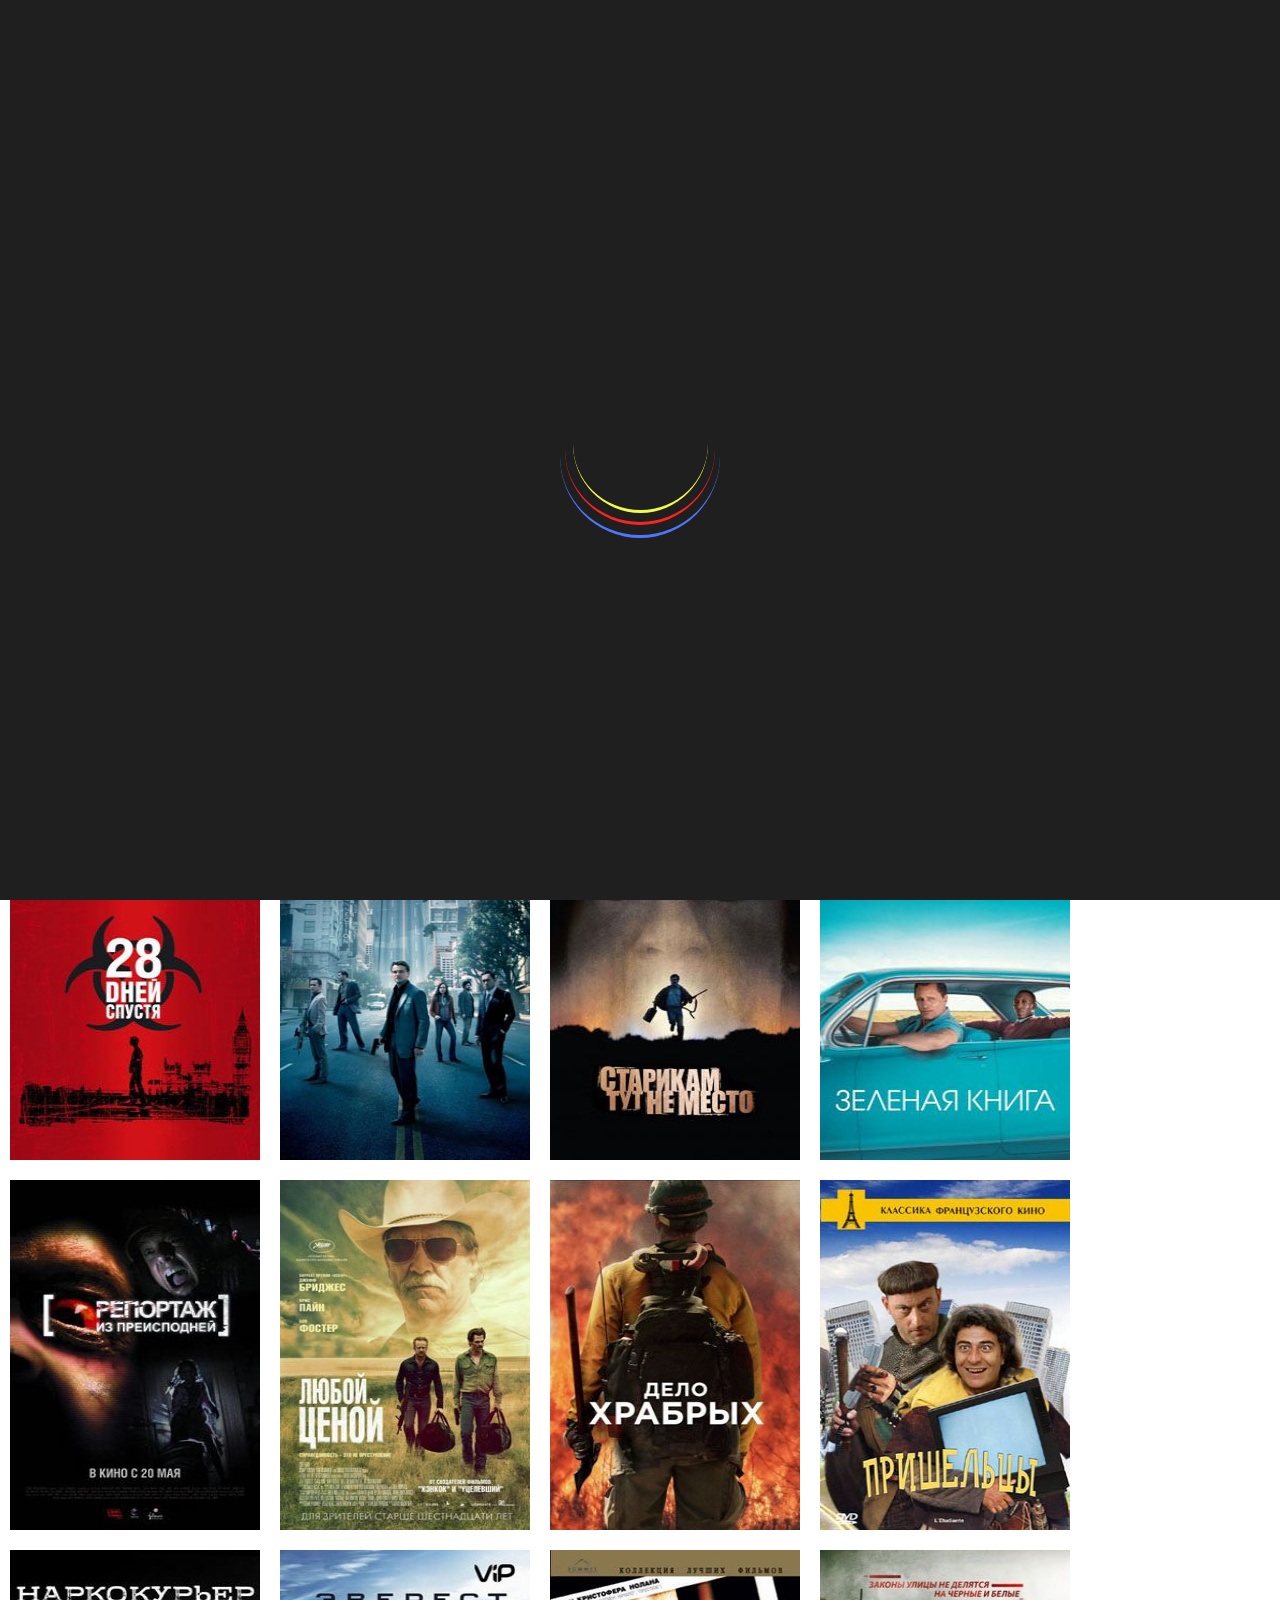
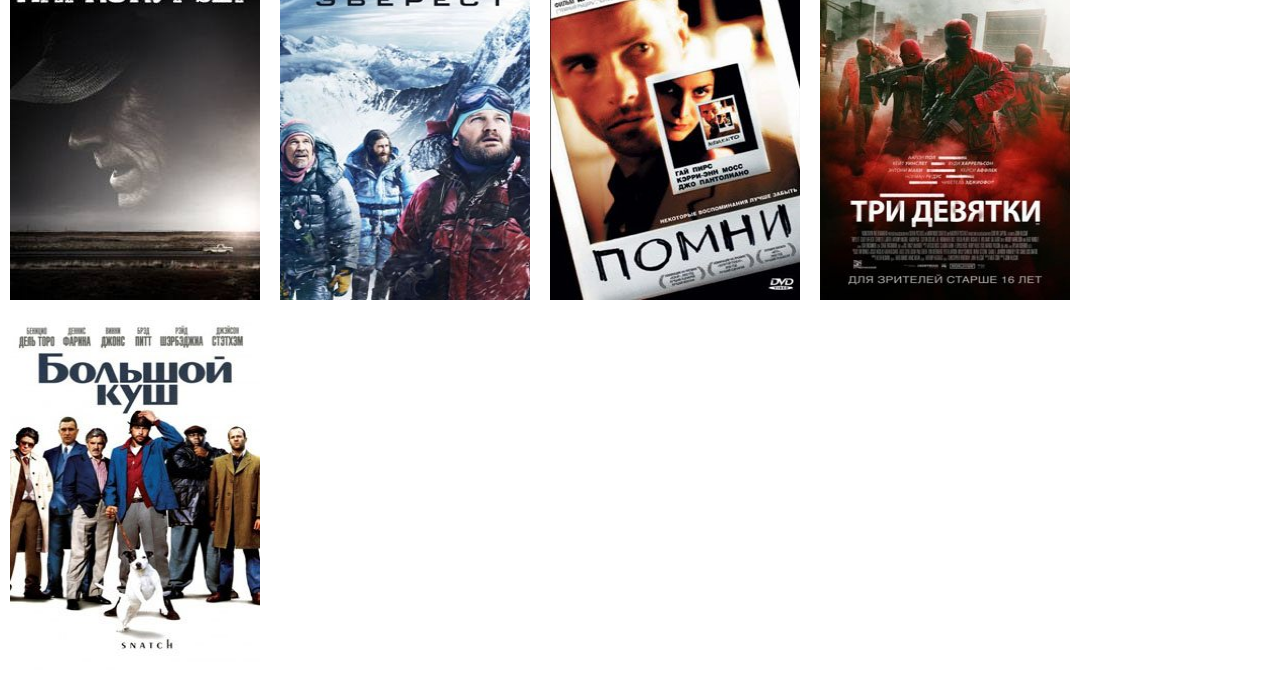
==== commit 5c5bd033: "Add files via upload" ====
--- a/RandMovie/index.html
+++ b/RandMovie/index.html
@@ -47,7 +47,7 @@
 
     <div class="menu">
         <div class="menu_conteiner">
-            <a href="/RandMovie/" class="menu_logo">
+            <a href="/" class="menu_logo">
                 <p style="float:left;">Rand</p>
                 <p style="float:left;">Movie</p>
             </a>
@@ -60,6 +60,7 @@
                     <div class="filterBtn" id="Comedy"><p>Комедия</p></div>
                     <div class="filterBtn" id="Horror"><p>Ужасы</p></div>
                     <div class="filterBtn" id="Fentasi"><p>Фэнтези</p></div>
+                    <div class="filterBtn" id="NewYear"><p>НГ</p></div>
                 </div>
                 <div class="line"></div>
                 <div class="film_rand"><p>Random</p></div>
@@ -83,4 +84,4 @@
 </body>
 <script src="assets/js/Main.js"></script>
 
-</html>
+</html>